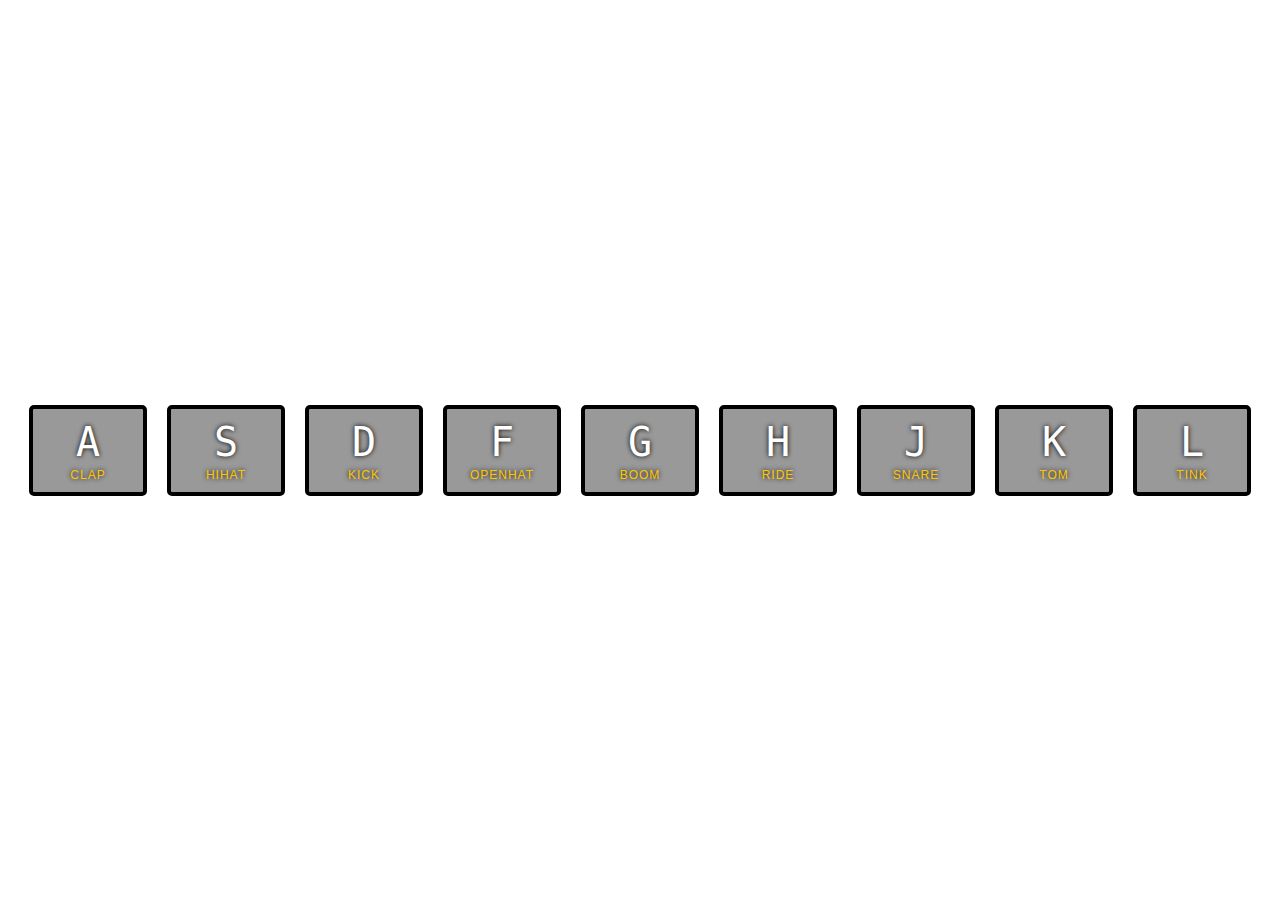
==== index-START.html @ 8c3e5385 "starter files added" ====
<!DOCTYPE html>
<html lang="en">
<head>
  <meta charset="UTF-8">
  <title>JS Drum Kit</title>
  <link rel="stylesheet" href="style.css">
</head>
<body>


  <div class="keys">
    <div data-key="65" class="key">
      <kbd>A</kbd>
      <span class="sound">clap</span>
    </div>
    <div data-key="83" class="key">
      <kbd>S</kbd>
      <span class="sound">hihat</span>
    </div>
    <div data-key="68" class="key">
      <kbd>D</kbd>
      <span class="sound">kick</span>
    </div>
    <div data-key="70" class="key">
      <kbd>F</kbd>
      <span class="sound">openhat</span>
    </div>
    <div data-key="71" class="key">
      <kbd>G</kbd>
      <span class="sound">boom</span>
    </div>
    <div data-key="72" class="key">
      <kbd>H</kbd>
      <span class="sound">ride</span>
    </div>
    <div data-key="74" class="key">
      <kbd>J</kbd>
      <span class="sound">snare</span>
    </div>
    <div data-key="75" class="key">
      <kbd>K</kbd>
      <span class="sound">tom</span>
    </div>
    <div data-key="76" class="key">
      <kbd>L</kbd>
      <span class="sound">tink</span>
    </div>
  </div>

  <audio data-key="65" src="sounds/clap.wav"></audio>
  <audio data-key="83" src="sounds/hihat.wav"></audio>
  <audio data-key="68" src="sounds/kick.wav"></audio>
  <audio data-key="70" src="sounds/openhat.wav"></audio>
  <audio data-key="71" src="sounds/boom.wav"></audio>
  <audio data-key="72" src="sounds/ride.wav"></audio>
  <audio data-key="74" src="sounds/snare.wav"></audio>
  <audio data-key="75" src="sounds/tom.wav"></audio>
  <audio data-key="76" src="sounds/tink.wav"></audio>

<script>

</script>


</body>
</html>
---- style.css ----
html {
  font-size: 10px;
  background: url(https://i.imgur.com/b9r5sEL.jpg) bottom center;
  background-size: cover;
}

body,html {
  margin: 0;
  padding: 0;
  font-family: sans-serif;
}

.keys {
  display: flex;
  flex: 1;
  min-height: 100vh;
  align-items: center;
  justify-content: center;
}

.key {
  border: .4rem solid black;
  border-radius: .5rem;
  margin: 1rem;
  font-size: 1.5rem;
  padding: 1rem .5rem;
  transition: all .07s ease;
  width: 10rem;
  text-align: center;
  color: white;
  background: rgba(0,0,0,0.4);
  text-shadow: 0 0 .5rem black;
}

.playing {
  transform: scale(1.1);
  border-color: #ffc600;
  box-shadow: 0 0 1rem #ffc600;
}

kbd {
  display: block;
  font-size: 4rem;
}

.sound {
  font-size: 1.2rem;
  text-transform: uppercase;
  letter-spacing: .1rem;
  color: #ffc600;
}
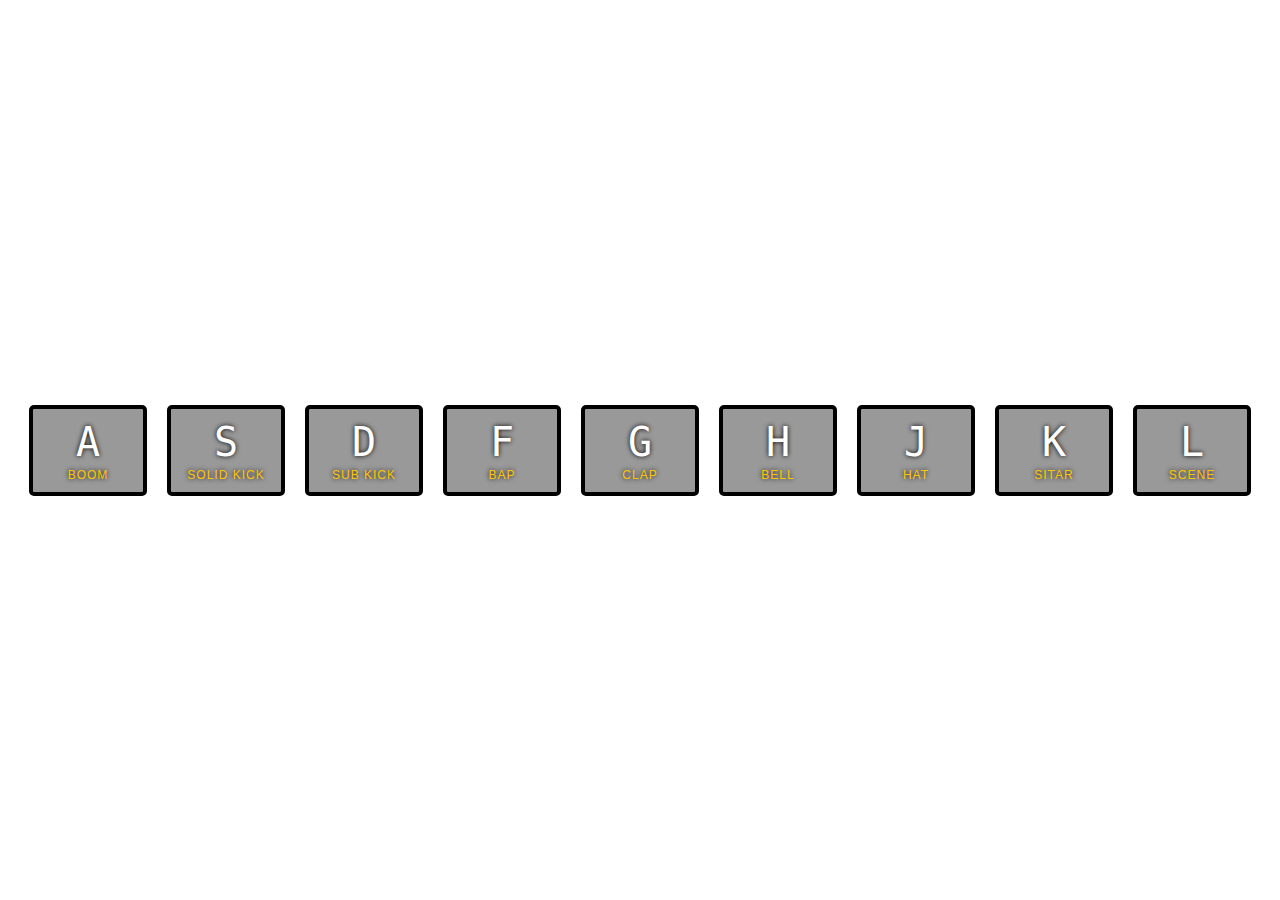
==== commit 1425b4e1: "Samples have been swapped" ====
--- a/index-START.html
+++ b/index-START.html
@@ -11,53 +11,77 @@
   <div class="keys">
     <div data-key="65" class="key">
       <kbd>A</kbd>
-      <span class="sound">clap</span>
+      <span class="sound">Boom</span>
     </div>
     <div data-key="83" class="key">
       <kbd>S</kbd>
-      <span class="sound">hihat</span>
+      <span class="sound">Solid Kick</span>
     </div>
     <div data-key="68" class="key">
       <kbd>D</kbd>
-      <span class="sound">kick</span>
+      <span class="sound">Sub Kick</span>
     </div>
     <div data-key="70" class="key">
       <kbd>F</kbd>
-      <span class="sound">openhat</span>
+      <span class="sound">Bap</span>
     </div>
     <div data-key="71" class="key">
       <kbd>G</kbd>
-      <span class="sound">boom</span>
+      <span class="sound">Clap</span>
     </div>
     <div data-key="72" class="key">
       <kbd>H</kbd>
-      <span class="sound">ride</span>
+      <span class="sound">Bell</span>
     </div>
     <div data-key="74" class="key">
       <kbd>J</kbd>
-      <span class="sound">snare</span>
+      <span class="sound">Hat</span>
     </div>
     <div data-key="75" class="key">
       <kbd>K</kbd>
-      <span class="sound">tom</span>
+      <span class="sound">Sitar</span>
     </div>
     <div data-key="76" class="key">
       <kbd>L</kbd>
-      <span class="sound">tink</span>
+      <span class="sound">Scene</span>
     </div>
   </div>
 
-  <audio data-key="65" src="sounds/clap.wav"></audio>
-  <audio data-key="83" src="sounds/hihat.wav"></audio>
-  <audio data-key="68" src="sounds/kick.wav"></audio>
-  <audio data-key="70" src="sounds/openhat.wav"></audio>
-  <audio data-key="71" src="sounds/boom.wav"></audio>
-  <audio data-key="72" src="sounds/ride.wav"></audio>
-  <audio data-key="74" src="sounds/snare.wav"></audio>
-  <audio data-key="75" src="sounds/tom.wav"></audio>
-  <audio data-key="76" src="sounds/tink.wav"></audio>
+  <audio data-key="65" src="sounds/Boom_1.wav"></audio>
+  <audio data-key="83" src="sounds/SolidKick.wav"></audio>
+  <audio data-key="68" src="sounds/subKick.wav"></audio>
+  <audio data-key="70" src="sounds/Bap.wav"></audio>
+  <audio data-key="71" src="sounds/clapWu.wav"></audio>
+  <audio data-key="72" src="sounds/Bell.wav"></audio>
+  <audio data-key="74" src="sounds/HatJazz.wav"></audio>
+  <audio data-key="75" src="sounds/Sitar.wav"></audio>
+  <audio data-key="76" src="sounds/Scene.wav"></audio>
 
 <script>
+
+
+function playSound(e){
+  const audio = document.querySelector(`audio[data-key="${e.keyCode}"]`);
+  const key = document.querySelector(`.key[data-key="${e.keyCode}"]`);
+if(!audio) return; //stop the function from running all together
+audio.currentTime=0; //rewind to start
+audio.play();
+key.classList.add('playing');
+
+}
+
+function removeTransition(e){
+  if(e.propertyName !== 'transform') return; 
+  this.classList.remove('playing');
+}
+
+const keys = document.querySelectorAll('.key');
+keys.forEach(key => key.addEventListener('transitionend', removeTransition));
+
+
+
+window.addEventListener('keydown', playSound);
+window.addEventListener('click', playSound);
 
 </script>
 
